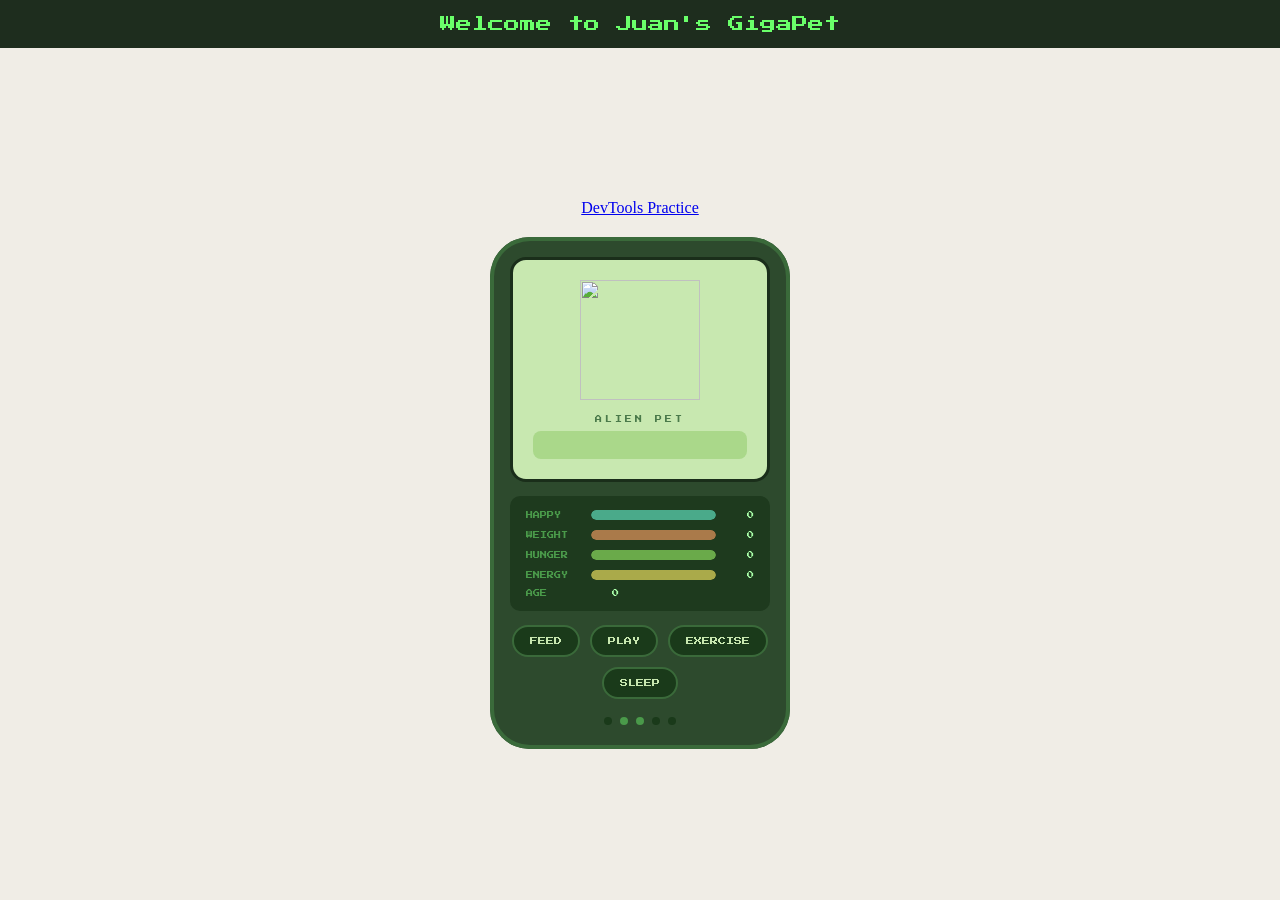
==== index.html @ 9ad5e6f2 "Add DevTools practice page with logging functionalities and styles" ====
<!DOCTYPE html>
<html>

<head>
  <title>Juan Rodriguez | Project 2</title>
  <meta charset="utf-8">
  <meta http-equiv="X-UA-Compatible" content="IE=edge">
  <meta name="viewport" content="width=device-width, initial-scale=1">
  <link href="https://fonts.googleapis.com/css2?family=Press+Start+2P&display=swap" rel="stylesheet">
  <script src="script.js" defer></script>
  <link rel="stylesheet" href="style.css">
</head>

<body>

  <header>
    <div class="navbar">
      <div class="nav-item">Welcome to Juan's GigaPet</div>
      
    </div>
  </header>

  <main class="page-wrapper">
    <a href="devtools.html" class="devTools">DevTools Practice</a>
    
    <div class="device-wrapper">
      

      <!-- screen -->
      <section class="screen">
        <img class="pet-image" src="./images/zorp-normal.png">
        <span class="pet-name"></span>
        <span class="pet-subtitle">ALIEN PET</span>
        <div class="speech-bubble"></div>
      </section>

      <!-- stats -->
      <section class="stats-panel">
        <!-- happiness and weight are required pet_info keys per project spec -->
        <div class="stat-row">
          <span class="stat-label">HAPPY</span>
          <div class="stat-bar-bg">
            <div class="stat-bar-fill happiness-fill"></div>
          </div>
          <span class="stat-value happiness-val">0</span>
        </div>
        <div class="stat-row">
          <span class="stat-label">WEIGHT</span>
          <div class="stat-bar-bg">
            <div class="stat-bar-fill weight-fill"></div>
          </div>
          <span class="stat-value weight-val">0</span>
        </div>
        <div class="stat-row">
          <span class="stat-label">HUNGER</span>
          <div class="stat-bar-bg">
            <div class="stat-bar-fill hunger-fill"></div>
          </div>
          <span class="stat-value hunger-val">0</span>
        </div>
        <div class="stat-row">
          <span class="stat-label">ENERGY</span>
          <div class="stat-bar-bg">
            <div class="stat-bar-fill energy-fill"></div>
          </div>
          <span class="stat-value energy-val">0</span>
        </div>
        <div class="stat-row">
          <span class="stat-label">AGE</span>
          <span class="stat-value age-val">0</span>
        </div>
      </section>

      <!-- buttons -->
      <section class="button-container">
        <button class="feed-button">FEED</button>
        <button class="play-button">PLAY</button>
        <button class="exercise-button">EXERCISE</button>
        <button class="sleep-button">SLEEP</button>
      </section>

      <!-- decorative dots -->
      <div class="device-dots">
        <span></span>
        <span class="active"></span>
        <span class="active"></span>
        <span></span>
        <span></span>
      </div>

    </div>
  </main>

  <script src="https://code.jquery.com/jquery-3.7.1.min.js"
    integrity="sha256-/JqT3SQfawRcv/BIHPThkBvs0OEvtFFmqPF/lYI/Cxo=" crossorigin="anonymous"></script>

</body>

</html>
---- style.css ----
@import url('https://fonts.googleapis.com/css2?family=Press+Start+2P&display=swap');

* {
  box-sizing: border-box;
  margin: 0;
  padding: 0;
}
.devTools {
  display: block;
  width: fit-content;
  margin: 0 auto;
}
body {
  background-color: #f0ede6;
  display: flex;
  flex-direction: column;
  align-items: center;
  min-height: 100vh;
}

/* ── header ── */
header {
  width: 100%;
  background-color: #1e2d1e;
  padding: 16px;
}

.navbar {
  display: flex;
  justify-content: center;
}

.nav-item {
  color: #6aff6a;
  font-family: 'Press Start 2P', cursive;
  font-size: 16px;
}

/* ── page center ── */
main {
  display: flex;
  flex-direction: column;
  justify-content: center;
  align-items: center;
  flex: 1;
  padding: 40px 0;
  gap: 20px;
}

/* ── device shell ── */
.device-wrapper {
  background-color: #2d4a2d;
  border-radius: 40px;
  padding: 20px;
  width: 300px;
  display: flex;
  flex-direction: column;
  gap: 14px;
  box-shadow: inset 0 0 0 4px #3a6a3a;
}

/* ── screen ── */
.screen {
  background-color: #c8e8b0;
  border-radius: 16px;
  padding: 20px;
  display: flex;
  flex-direction: column;
  align-items: center;
  gap: 8px;
  border: 3px solid #1a2e1a;
}

.pet-image {
  width: 120px;
  height: 120px;
  image-rendering: pixelated;
}

.pet-name {
  font-family: 'Press Start 2P', cursive;
  font-size: 12px;
  color: #1a2e1a;
  letter-spacing: 2px;
}

.pet-subtitle {
  font-family: 'Press Start 2P', cursive;
  font-size: 7px;
  color: #4a7a4a;
  letter-spacing: 3px;
}

/* ── speech bubble ── */
.speech-bubble {
  background-color: #aad88a;
  border-radius: 8px;
  padding: 6px 14px;
  font-family: 'Press Start 2P', cursive;
  font-size: 7px;
  color: #1a2e1a;
  font-style: italic;
  text-align: center;
  min-height: 28px;
  width: 100%;
}

/* ── stats panel ── */
.stats-panel {
  background-color: #1e3a1e;
  border-radius: 10px;
  padding: 14px 16px;
  display: flex;
  flex-direction: column;
  gap: 10px;
}

.stat-row {
  display: flex;
  align-items: center;
  gap: 10px;
}

.stat-label {
  font-family: 'Press Start 2P', cursive;
  font-size: 7px;
  color: #4a9a4a;
  width: 55px;
  flex-shrink: 0;
}

.stat-bar-bg {
  flex: 1;
  background-color: #0f2a0f;
  border-radius: 5px;
  height: 10px;
  overflow: hidden;
}

.stat-bar-fill {
  height: 100%;
  border-radius: 5px;
  transition: width 0.4s ease;
}

.hunger-fill {
  background-color: #6aaa4a;
}

.happiness-fill {
  background-color: #4aaa8a;
}

.weight-fill {
  background-color: #aa7a4a;
}

.energy-fill {
  background-color: #aaaa4a;
}

.stat-value {
  font-family: 'Press Start 2P', cursive;
  font-size: 7px;
  color: #aaffaa;
  width: 28px;
  text-align: right;
  flex-shrink: 0;
}

/* ── buttons ── */
.button-container {
  display: flex;
  flex-wrap: wrap;
  justify-content: center;
  gap: 10px;
}

.button-container button {
  font-family: 'Press Start 2P', cursive;
  font-size: 8px;
  background-color: #1a3a1a;
  color: #c8e8b0;
  border: 2px solid #3a6a3a;
  padding: 10px 16px;
  border-radius: 20px;
  cursor: pointer;
  transition: background-color 0.2s, color 0.2s;
}

.button-container button:hover {
  background-color: #4a9a4a;
  color: #1a2e1a;
}

/* ── bottom dots ── */
.device-dots {
  display: flex;
  justify-content: center;
  gap: 8px;
  padding: 4px 0;
}

.device-dots span {
  width: 8px;
  height: 8px;
  border-radius: 50%;
  background-color: #1a3a1a;
}

.device-dots span.active {
  background-color: #4a9a4a;
}
/* sad-mode is toggled via jQuery's .addClass() when Zorp's happiness drops
   below 3, shifting the color palette to visually show Zorp is unhappy */
.device-wrapper.sad-mode {
  background-color: #2a3a4a;
  box-shadow: inset 0 0 0 4px #3a4a6a;
}

.device-wrapper.sad-mode .screen {
  background-color: #b0c8d8;
}

.device-wrapper.sad-mode .stats-panel {
  background-color: #1e2a3a;
}
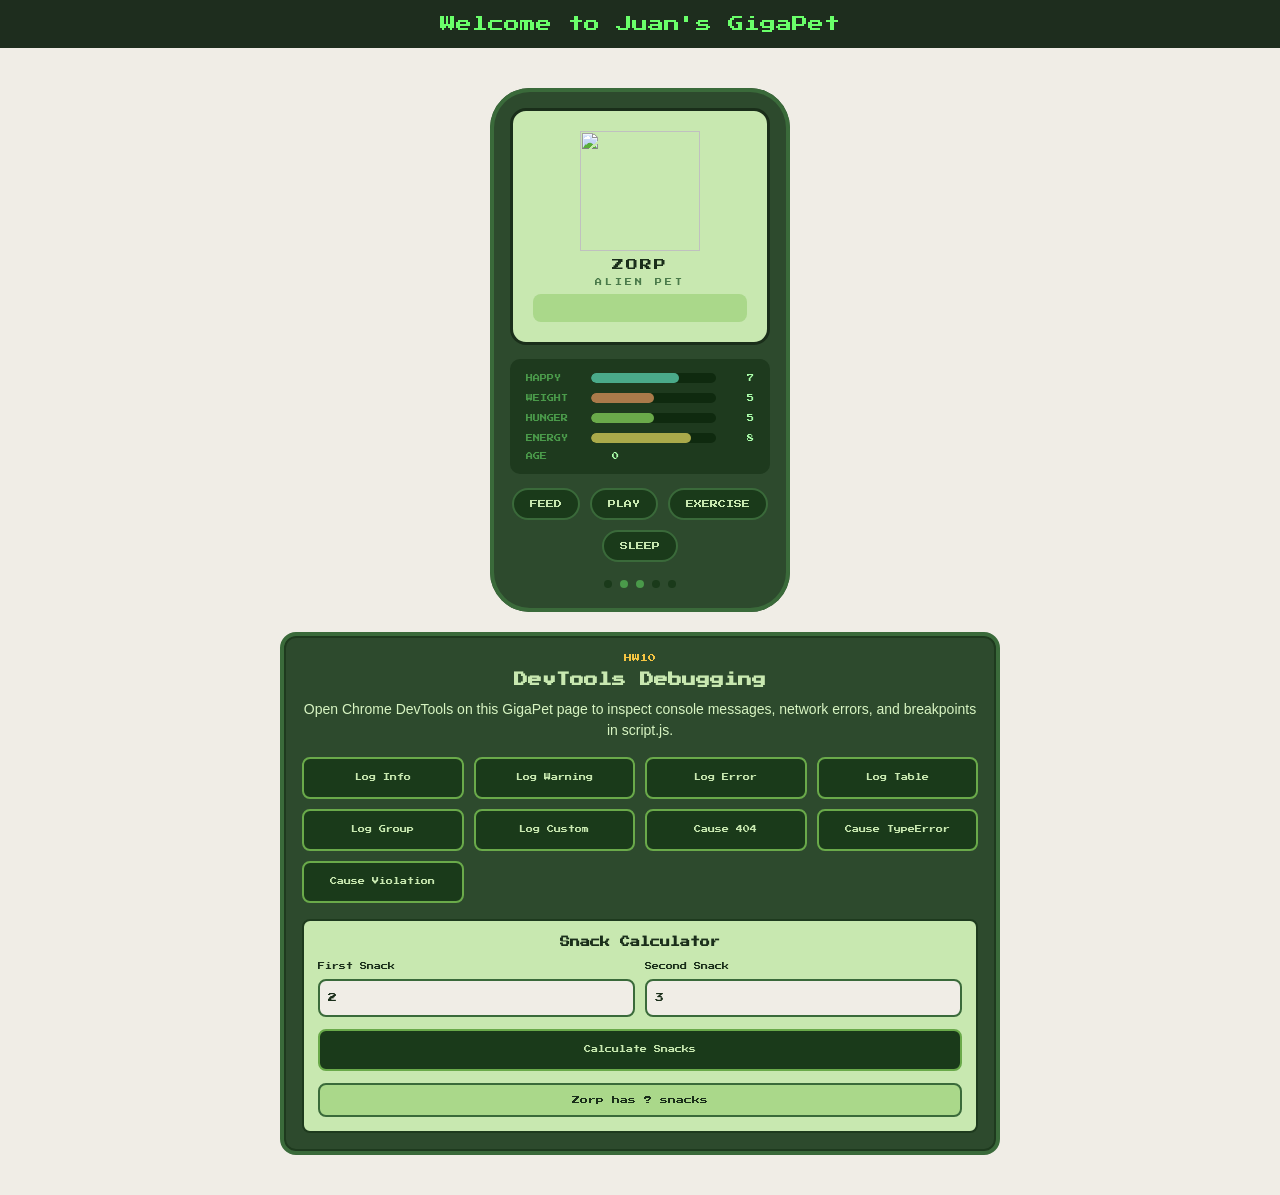
==== commit 5071cf77: "Revise README.md for HW10: update project description, remove DevTools practice page, and enhance ma" ====
--- a/index.html
+++ b/index.html
@@ -21,8 +21,6 @@
   </header>
 
   <main class="page-wrapper">
-    <a href="devtools.html" class="devTools">DevTools Practice</a>
-    
     <div class="device-wrapper">
       
 
@@ -89,6 +87,42 @@
       </div>
 
     </div>
+
+    <section class="devtools-panel" aria-labelledby="devtools-heading">
+      <div class="devtools-copy">
+        <span class="devtools-kicker">HW10</span>
+        <h2 id="devtools-heading">DevTools Debugging</h2>
+        <p>Open Chrome DevTools on this GigaPet page to inspect console messages, network errors, and breakpoints in script.js.</p>
+      </div>
+
+      <div class="devtools-actions" aria-label="Chrome DevTools console examples">
+        <button type="button" id="logInfo">Log Info</button>
+        <button type="button" id="logWarning">Log Warning</button>
+        <button type="button" id="logError">Log Error</button>
+        <button type="button" id="logTable">Log Table</button>
+        <button type="button" id="logGroup">Log Group</button>
+        <button type="button" id="logCustom">Log Custom</button>
+        <button type="button" id="cause404">Cause 404</button>
+        <button type="button" id="causeTypeError">Cause TypeError</button>
+        <button type="button" id="causeViolation">Cause Violation</button>
+      </div>
+
+      <div class="snack-debugger" aria-labelledby="snack-debugger-heading">
+        <h3 id="snack-debugger-heading">Snack Calculator</h3>
+        <div class="snack-fields">
+          <div class="snack-field">
+            <label for="snack1">First Snack</label>
+            <input type="number" id="snack1" name="snack1" value="2">
+          </div>
+          <div class="snack-field">
+            <label for="snack2">Second Snack</label>
+            <input type="number" id="snack2" name="snack2" value="3">
+          </div>
+        </div>
+        <button type="button" id="calculateSnacks">Calculate Snacks</button>
+        <output id="snackResult" name="snackResult" for="snack1 snack2">Zorp has ? snacks</output>
+      </div>
+    </section>
   </main>
 
   <script src="https://code.jquery.com/jquery-3.7.1.min.js"
@@ -96,4 +130,4 @@
 
 </body>
 
-</html>+</html>
--- a/style.css
+++ b/style.css
@@ -5,11 +5,7 @@
   margin: 0;
   padding: 0;
 }
-.devTools {
-  display: block;
-  width: fit-content;
-  margin: 0 auto;
-}
+
 body {
   background-color: #f0ede6;
   display: flex;
@@ -18,7 +14,7 @@
   min-height: 100vh;
 }
 
-/* ── header ── */
+/* Header */
 header {
   width: 100%;
   background-color: #1e2d1e;
@@ -36,18 +32,19 @@
   font-size: 16px;
 }
 
-/* ── page center ── */
+/* Page center */
 main {
   display: flex;
   flex-direction: column;
   justify-content: center;
   align-items: center;
   flex: 1;
-  padding: 40px 0;
+  width: 100%;
+  padding: 40px 16px;
   gap: 20px;
 }
 
-/* ── device shell ── */
+/* Device shell */
 .device-wrapper {
   background-color: #2d4a2d;
   border-radius: 40px;
@@ -59,7 +56,7 @@
   box-shadow: inset 0 0 0 4px #3a6a3a;
 }
 
-/* ── screen ── */
+/* Screen */
 .screen {
   background-color: #c8e8b0;
   border-radius: 16px;
@@ -91,7 +88,7 @@
   letter-spacing: 3px;
 }
 
-/* ── speech bubble ── */
+/* Speech bubble */
 .speech-bubble {
   background-color: #aad88a;
   border-radius: 8px;
@@ -105,7 +102,7 @@
   width: 100%;
 }
 
-/* ── stats panel ── */
+/* Stats panel */
 .stats-panel {
   background-color: #1e3a1e;
   border-radius: 10px;
@@ -168,7 +165,7 @@
   flex-shrink: 0;
 }
 
-/* ── buttons ── */
+/* Game buttons */
 .button-container {
   display: flex;
   flex-wrap: wrap;
@@ -193,7 +190,7 @@
   color: #1a2e1a;
 }
 
-/* ── bottom dots ── */
+/* Bottom dots */
 .device-dots {
   display: flex;
   justify-content: center;
@@ -211,8 +208,8 @@
 .device-dots span.active {
   background-color: #4a9a4a;
 }
-/* sad-mode is toggled via jQuery's .addClass() when Zorp's happiness drops
-   below 3, shifting the color palette to visually show Zorp is unhappy */
+
+/* Sad-mode is toggled via jQuery's .addClass() when Zorp is unhappy. */
 .device-wrapper.sad-mode {
   background-color: #2a3a4a;
   box-shadow: inset 0 0 0 4px #3a4a6a;
@@ -224,4 +221,152 @@
 
 .device-wrapper.sad-mode .stats-panel {
   background-color: #1e2a3a;
-}+}
+
+/* HW10 DevTools panel */
+.devtools-panel {
+  width: min(720px, 100%);
+  background-color: #2d4a2d;
+  border: 4px solid #3a6a3a;
+  border-radius: 16px;
+  padding: 18px;
+  display: grid;
+  gap: 16px;
+  box-shadow: inset 0 0 0 2px #1e3a1e;
+}
+
+.devtools-copy {
+  display: grid;
+  gap: 8px;
+  text-align: center;
+}
+
+.devtools-kicker,
+.devtools-copy h2,
+.snack-debugger h3,
+.snack-fields label,
+.snack-debugger output {
+  font-family: 'Press Start 2P', cursive;
+}
+
+.devtools-kicker {
+  color: #f5c542;
+  font-size: 8px;
+}
+
+.devtools-copy h2 {
+  color: #c8e8b0;
+  font-size: 14px;
+  line-height: 1.5;
+}
+
+.devtools-copy p {
+  color: #d7f4c2;
+  font-family: Arial, sans-serif;
+  font-size: 14px;
+  line-height: 1.5;
+}
+
+.devtools-actions {
+  display: grid;
+  grid-template-columns: repeat(auto-fit, minmax(132px, 1fr));
+  gap: 10px;
+}
+
+.devtools-actions button,
+.snack-debugger button {
+  min-height: 42px;
+  font-family: 'Press Start 2P', cursive;
+  font-size: 7px;
+  line-height: 1.4;
+  background-color: #1a3a1a;
+  color: #c8e8b0;
+  border: 2px solid #6aaa4a;
+  border-radius: 8px;
+  padding: 9px 10px;
+  cursor: pointer;
+  transition: background-color 0.2s, color 0.2s, border-color 0.2s;
+}
+
+.devtools-actions button:hover,
+.snack-debugger button:hover {
+  background-color: #f5c542;
+  border-color: #f5c542;
+  color: #1a2e1a;
+}
+
+.snack-debugger {
+  border: 2px solid #1e3a1e;
+  border-radius: 8px;
+  background-color: #c8e8b0;
+  padding: 14px;
+  display: grid;
+  gap: 12px;
+}
+
+.snack-debugger h3 {
+  color: #1a2e1a;
+  font-size: 10px;
+  line-height: 1.5;
+  text-align: center;
+}
+
+.snack-fields {
+  display: grid;
+  grid-template-columns: repeat(2, minmax(0, 1fr));
+  gap: 10px;
+}
+
+.snack-field {
+  display: grid;
+  gap: 6px;
+}
+
+.snack-fields label {
+  color: #1a2e1a;
+  font-size: 7px;
+  line-height: 1.5;
+}
+
+.snack-fields input {
+  width: 100%;
+  min-height: 38px;
+  border: 2px solid #3a6a3a;
+  border-radius: 8px;
+  background-color: #f0ede6;
+  color: #1a2e1a;
+  font-family: 'Press Start 2P', cursive;
+  font-size: 9px;
+  padding: 8px;
+}
+
+.snack-debugger output {
+  min-height: 34px;
+  background-color: #aad88a;
+  border: 2px solid #3a6a3a;
+  border-radius: 8px;
+  color: #1a2e1a;
+  display: flex;
+  align-items: center;
+  justify-content: center;
+  font-size: 8px;
+  line-height: 1.5;
+  padding: 8px;
+  text-align: center;
+}
+
+@media (max-width: 480px) {
+  .nav-item {
+    font-size: 12px;
+    line-height: 1.5;
+    text-align: center;
+  }
+
+  .device-wrapper {
+    width: min(300px, 100%);
+  }
+
+  .snack-fields {
+    grid-template-columns: 1fr;
+  }
+}
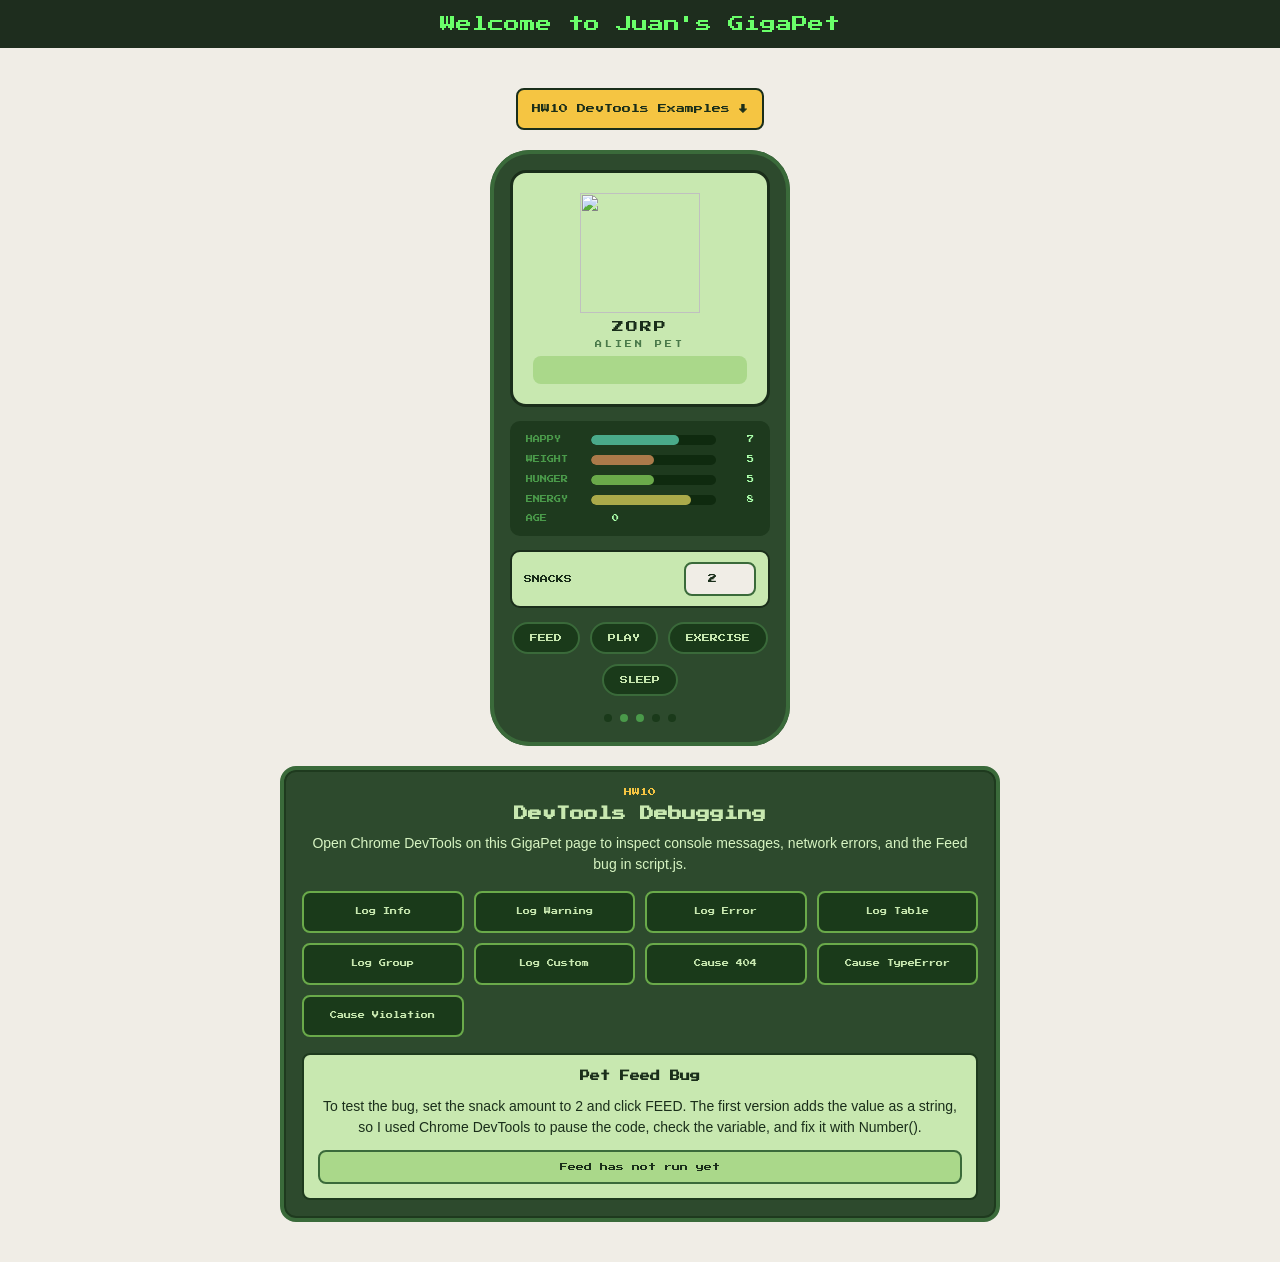
==== commit 2a67ce76: "Update README.md, index.html, script.js, and style.css for HW10: refine DevTools examples, enhance F" ====
--- a/index.html
+++ b/index.html
@@ -16,13 +16,14 @@
   <header>
     <div class="navbar">
       <div class="nav-item">Welcome to Juan's GigaPet</div>
-      
+
     </div>
   </header>
 
   <main class="page-wrapper">
+    <a class="scroll-cue" href="#devtools">HW10 DevTools Examples ↓</a>
     <div class="device-wrapper">
-      
+
 
       <!-- screen -->
       <section class="screen">
@@ -69,6 +70,11 @@
         </div>
       </section>
 
+      <section class="snack-control" aria-label="Snack amount for Feed action">
+        <label for="snackAmount">SNACKS</label>
+        <input type="number" id="snackAmount" name="snackAmount" value="2" min="1" max="5">
+      </section>
+
       <!-- buttons -->
       <section class="button-container">
         <button class="feed-button">FEED</button>
@@ -88,11 +94,14 @@
 
     </div>
 
-    <section class="devtools-panel" aria-labelledby="devtools-heading">
+
+
+    <section id="devtools" class="devtools-panel" aria-labelledby="devtools-heading">
       <div class="devtools-copy">
         <span class="devtools-kicker">HW10</span>
         <h2 id="devtools-heading">DevTools Debugging</h2>
-        <p>Open Chrome DevTools on this GigaPet page to inspect console messages, network errors, and breakpoints in script.js.</p>
+        <p>Open Chrome DevTools on this GigaPet page to inspect console messages, network errors, and the Feed bug in
+          script.js.</p>
       </div>
 
       <div class="devtools-actions" aria-label="Chrome DevTools console examples">
@@ -108,19 +117,14 @@
       </div>
 
       <div class="snack-debugger" aria-labelledby="snack-debugger-heading">
-        <h3 id="snack-debugger-heading">Snack Calculator</h3>
-        <div class="snack-fields">
-          <div class="snack-field">
-            <label for="snack1">First Snack</label>
-            <input type="number" id="snack1" name="snack1" value="2">
-          </div>
-          <div class="snack-field">
-            <label for="snack2">Second Snack</label>
-            <input type="number" id="snack2" name="snack2" value="3">
-          </div>
-        </div>
-        <button type="button" id="calculateSnacks">Calculate Snacks</button>
-        <output id="snackResult" name="snackResult" for="snack1 snack2">Zorp has ? snacks</output>
+        <h3 id="snack-debugger-heading">Pet Feed Bug</h3>
+        <p>
+          To test the bug, set the snack amount to 2 and click FEED. The first version adds the value as a string,
+          so I used Chrome DevTools to pause the code, check the variable, and fix it with Number().
+        </p>
+        <output id="feedDebugResult" name="feedDebugResult" for="snackAmount">
+          Feed has not run yet
+        </output>
       </div>
     </section>
   </main>
@@ -130,4 +134,4 @@
 
 </body>
 
-</html>
+</html>
--- a/style.css
+++ b/style.css
@@ -12,6 +12,10 @@
   flex-direction: column;
   align-items: center;
   min-height: 100vh;
+}
+
+html {
+  scroll-behavior: smooth;
 }
 
 /* Header */
@@ -163,6 +167,36 @@
   width: 28px;
   text-align: right;
   flex-shrink: 0;
+}
+
+.snack-control {
+  background-color: #c8e8b0;
+  border: 2px solid #1a2e1a;
+  border-radius: 10px;
+  padding: 10px 12px;
+  display: grid;
+  grid-template-columns: 1fr 72px;
+  align-items: center;
+  gap: 10px;
+}
+
+.snack-control label {
+  color: #1a2e1a;
+  font-family: 'Press Start 2P', cursive;
+  font-size: 8px;
+}
+
+.snack-control input {
+  width: 100%;
+  min-height: 34px;
+  border: 2px solid #3a6a3a;
+  border-radius: 8px;
+  background-color: #f0ede6;
+  color: #1a2e1a;
+  font-family: 'Press Start 2P', cursive;
+  font-size: 9px;
+  padding: 8px;
+  text-align: center;
 }
 
 /* Game buttons */
@@ -221,6 +255,23 @@
 
 .device-wrapper.sad-mode .stats-panel {
   background-color: #1e2a3a;
+}
+
+.scroll-cue {
+  background-color: #f5c542;
+  border: 2px solid #1a2e1a;
+  border-radius: 8px;
+  color: #1a2e1a;
+  font-family: 'Press Start 2P', cursive;
+  font-size: 9px;
+  line-height: 1.5;
+  padding: 12px 14px;
+  text-align: center;
+  text-decoration: none;
+}
+
+.scroll-cue:hover {
+  background-color: #c8e8b0;
 }
 
 /* HW10 DevTools panel */
@@ -244,7 +295,7 @@
 .devtools-kicker,
 .devtools-copy h2,
 .snack-debugger h3,
-.snack-fields label,
+.snack-control label,
 .snack-debugger output {
   font-family: 'Press Start 2P', cursive;
 }
@@ -274,11 +325,14 @@
 }
 
 .devtools-actions button,
-.snack-debugger button {
+.snack-debugger output {
   min-height: 42px;
   font-family: 'Press Start 2P', cursive;
   font-size: 7px;
   line-height: 1.4;
+}
+
+.devtools-actions button {
   background-color: #1a3a1a;
   color: #c8e8b0;
   border: 2px solid #6aaa4a;
@@ -288,8 +342,7 @@
   transition: background-color 0.2s, color 0.2s, border-color 0.2s;
 }
 
-.devtools-actions button:hover,
-.snack-debugger button:hover {
+.devtools-actions button:hover {
   background-color: #f5c542;
   border-color: #f5c542;
   color: #1a2e1a;
@@ -311,33 +364,12 @@
   text-align: center;
 }
 
-.snack-fields {
-  display: grid;
-  grid-template-columns: repeat(2, minmax(0, 1fr));
-  gap: 10px;
-}
-
-.snack-field {
-  display: grid;
-  gap: 6px;
-}
-
-.snack-fields label {
-  color: #1a2e1a;
-  font-size: 7px;
-  line-height: 1.5;
-}
-
-.snack-fields input {
-  width: 100%;
-  min-height: 38px;
-  border: 2px solid #3a6a3a;
-  border-radius: 8px;
-  background-color: #f0ede6;
-  color: #1a2e1a;
-  font-family: 'Press Start 2P', cursive;
-  font-size: 9px;
-  padding: 8px;
+.snack-debugger p {
+  color: #1a2e1a;
+  font-family: Arial, sans-serif;
+  font-size: 14px;
+  line-height: 1.5;
+  text-align: center;
 }
 
 .snack-debugger output {
@@ -365,8 +397,4 @@
   .device-wrapper {
     width: min(300px, 100%);
   }
-
-  .snack-fields {
-    grid-template-columns: 1fr;
-  }
-}
+}
